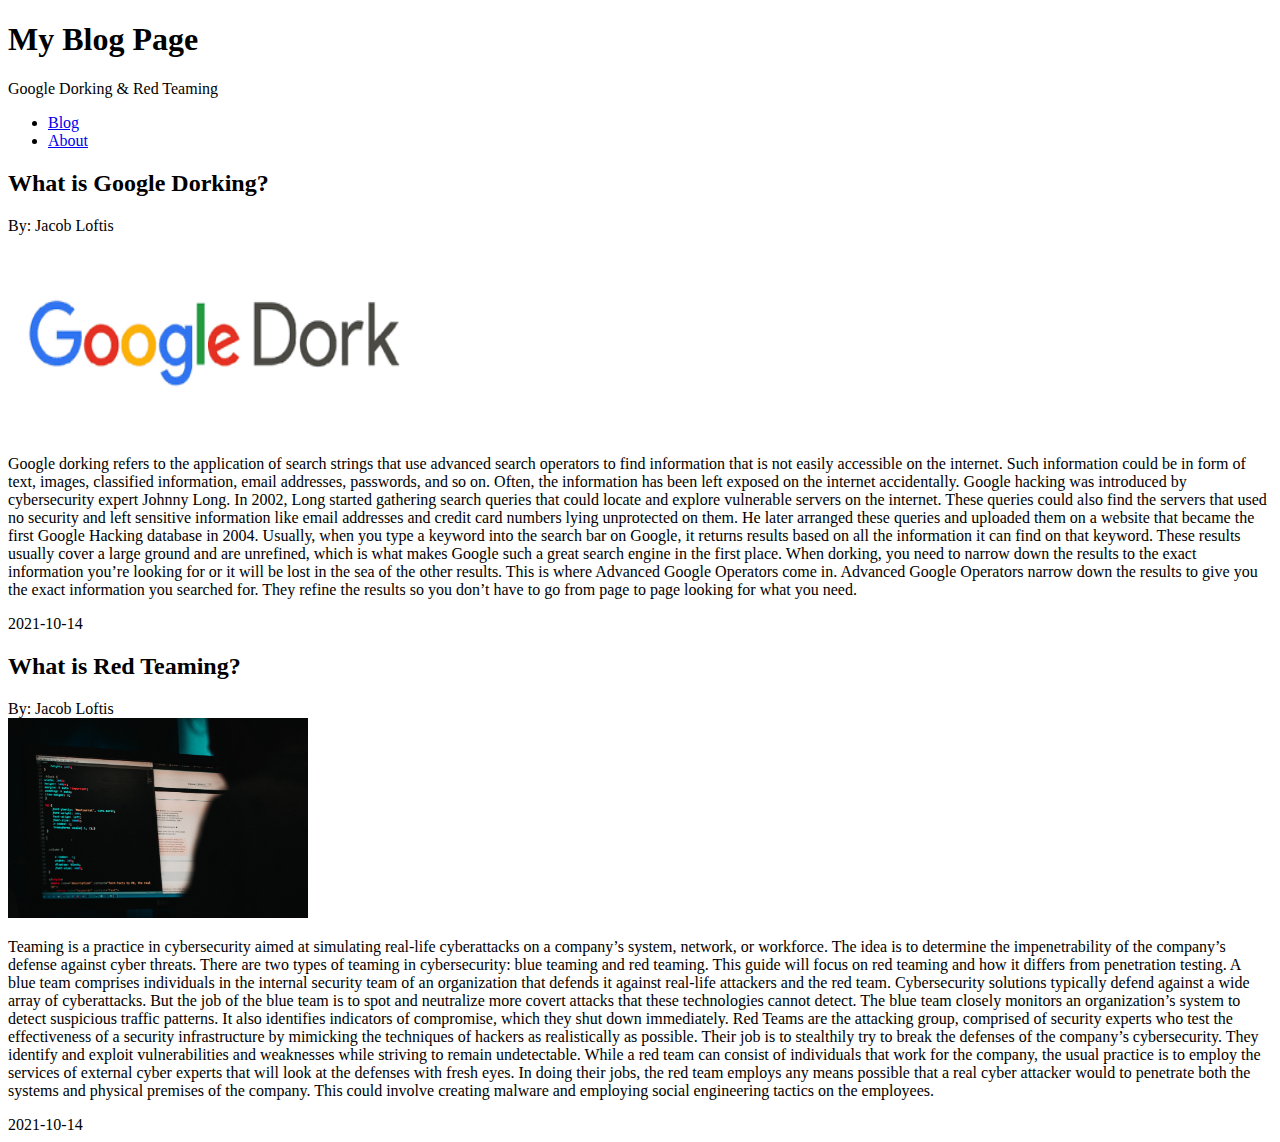
==== index.html @ ed0131a0 "Second commit" ====
<!DOCTYPE html>
<html lang="en">
<head>
    <meta charset="UTF-8">
    <meta http-equiv="X-UA-Compatible" content="IE=edge">
    <meta name="viewport" content="width=device-width, initial-scale=1.0">
    <title>Home</title>
</head>
<body>
    <header>
        <h1>My Blog Page</h1>
        <p>Google Dorking & Red Teaming</p>
    </header>
<nav>
    <ul>
        <li><a href="index.html">Blog</a></li>
        <li><a href="about.html">About</a></li>
    </ul>  
</nav>
    <section>
    <article>
        
        <h2>What is Google Dorking?</h2>
        <author>By: Jacob Loftis</author>
        <br>

        <img src="Google.png" alt="Google" width="400" height="200">
    
        <p>Google dorking refers to the application of search 
        strings that use advanced search operators to find information that 
        is not easily accessible on the internet. Such information could be 
        in form of text, images, classified information, email addresses, 
        passwords, and so on. Often, the information has been left exposed 
        on the internet accidentally.
         Google hacking was introduced by cybersecurity expert Johnny Long.
         In 2002, Long started gathering search queries that could locate and 
        explore vulnerable servers on the internet. These queries could also 
        find the servers that used no security and left sensitive information 
        like email addresses and credit card numbers lying unprotected on them. 
        He later arranged these queries and uploaded them on a website that 
        became the first Google Hacking database in 2004.
        Usually, when you type a keyword into the search bar on Google, 
        it returns results based on all the information it can find on that 
        keyword. These results usually cover a large ground and are unrefined,
        which is what makes Google such a great search engine in the first place.
        When dorking, you need to narrow down the results to the exact 
        information you’re looking for or it will be lost in the sea of 
        the other results. This is where Advanced Google Operators come in.
        Advanced Google Operators narrow down the results to give you the exact 
        information you searched for. They refine the results so you don’t 
        have to go from page to page looking for what you need.
        </p>
        <time>2021-10-14</time>
    
    </article>
   

    <article>
        <h2>What is Red Teaming?</h2>
        <author>By: Jacob Loftis</author>
        <br>

        <div>
            <img src="hacker.jpg" alt="hacker" width="300" height="200">
        </div>
    
                    
        <p>

            Teaming is a practice in cybersecurity aimed at simulating real-life cyberattacks
            on a company’s system, network, or workforce. The idea is to determine the
            impenetrability of the company’s defense against cyber threats. There are two
            types of teaming in cybersecurity: blue teaming and red teaming.
            This guide will focus on red teaming and how it differs from penetration testing.
            A blue team comprises individuals in the internal security team of an organization
            that defends it against real-life attackers and the red team.
            Cybersecurity solutions typically defend against a wide array of cyberattacks.
            But the job of the blue team is to spot and neutralize more covert attacks that
            these technologies cannot detect.
            The blue team closely monitors an organization’s system to detect suspicious
            traffic patterns. It also identifies indicators of compromise, which they
            shut down immediately.
            Red Teams are the attacking group, comprised of security experts who
            test the effectiveness of a security infrastructure by mimicking the
            techniques of hackers as realistically as possible.
            Their job is to stealthily try to break the defenses of the company’s
            cybersecurity. They identify and exploit vulnerabilities and weaknesses
            while striving to remain undetectable. While a red team can consist of
            individuals that work for the company, the usual practice is to employ
            the services of external cyber experts that will look at the defenses
            with fresh eyes.
            In doing their jobs, the red team employs any means possible that
            a real cyber attacker would to penetrate both the systems and
            physical premises of the company. This could involve creating
            malware and employing social engineering tactics on the employees.

        </p>
        <time>2021-10-14</time>
        
    </article>

</section>


</body>
</html>
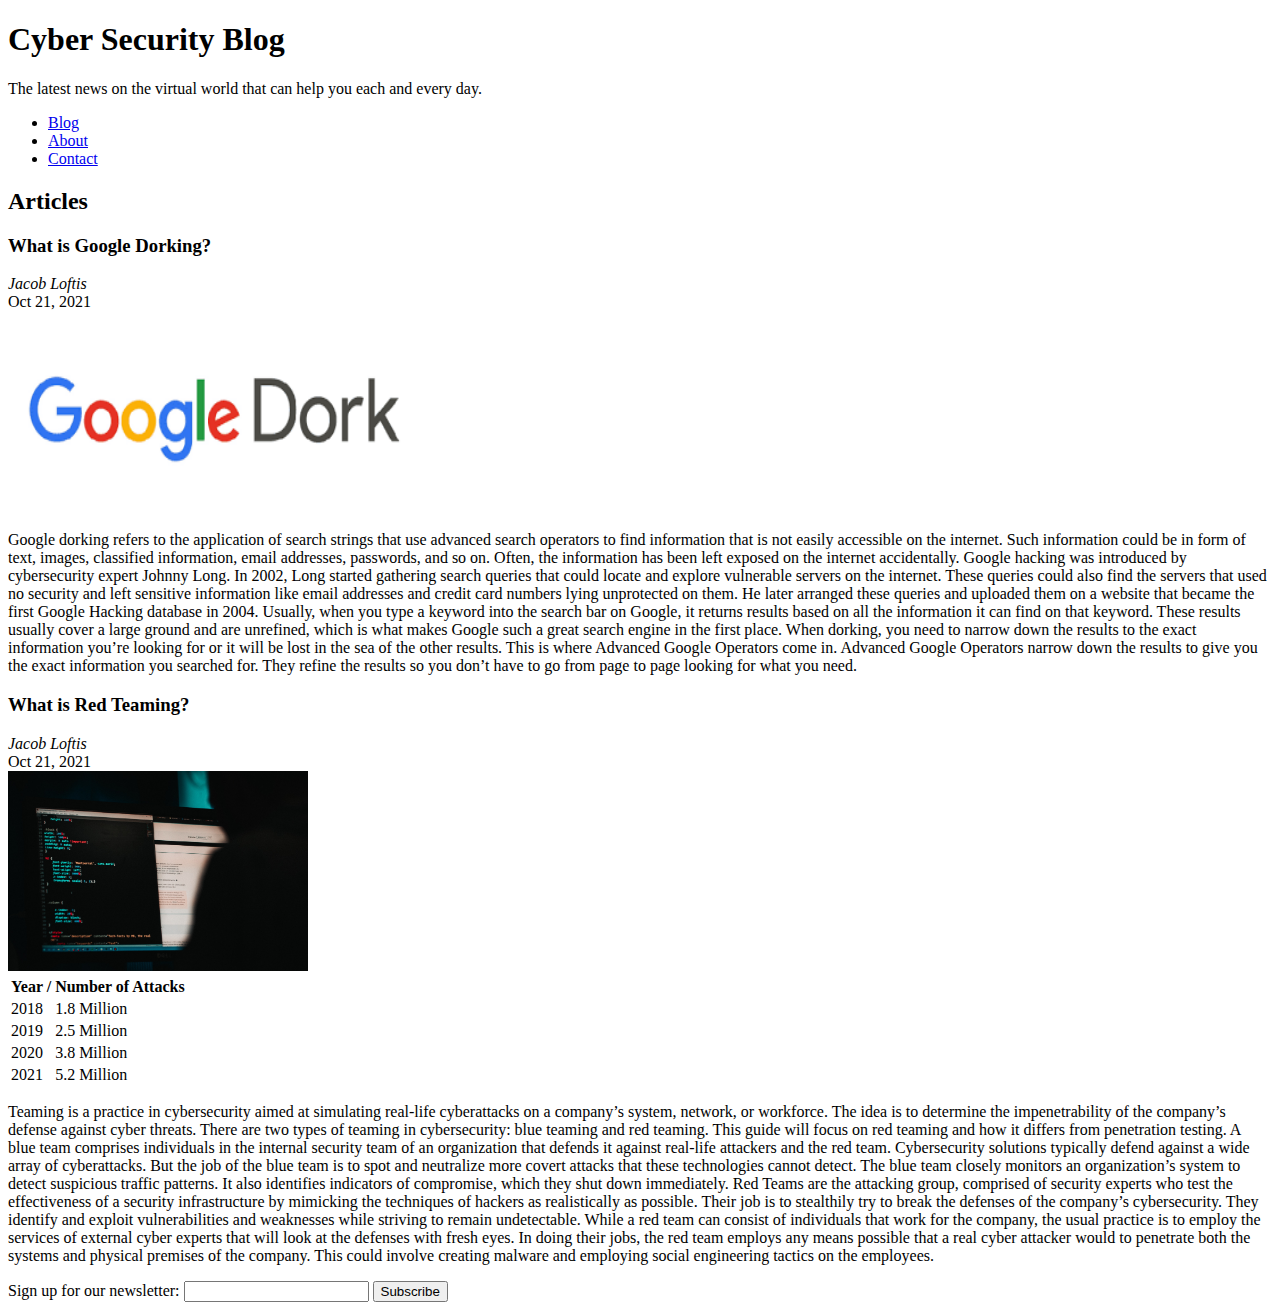
==== commit 234da587: "changes to site" ====
--- a/index.html
+++ b/index.html
@@ -8,65 +8,84 @@
 </head>
 <body>
     <header>
-        <h1>My Blog Page</h1>
-        <p>Google Dorking & Red Teaming</p>
+        <h1>Cyber Security Blog</h1>
+        <p>The latest news on the virtual world that can help you each and every day.</p>
+        <nav>
+         <ul>
+            <li><a href="index.html">Blog</a></li>
+            <li><a href="about.html">About</a></li>
+            <li><a href="contact.html">Contact</a></li>
+         </ul>  
+        </nav>
     </header>
-<nav>
-    <ul>
-        <li><a href="index.html">Blog</a></li>
-        <li><a href="about.html">About</a></li>
-    </ul>  
-</nav>
+    <section id="blog">
+        <h2>Articles</h2>
+        <article class="blog-post"></article>
+            <h3>What is Google Dorking?</h3>
+            <div>
+                <address class="author">Jacob Loftis</address>
+                <time datetime="2021-10-21" title="October 6, 2021">Oct 21, 2021</time>
+            </div>
+            
+            
+            <img src="Google.png" alt="Google" width="400" height="200">
+    
+            <p>Google dorking refers to the application of search 
+            strings that use advanced search operators to find information that 
+            is not easily accessible on the internet. Such information could be 
+            in form of text, images, classified information, email addresses, 
+            passwords, and so on. Often, the information has been left exposed 
+            on the internet accidentally.
+            Google hacking was introduced by cybersecurity expert Johnny Long.
+            In 2002, Long started gathering search queries that could locate and 
+            explore vulnerable servers on the internet. These queries could also 
+            find the servers that used no security and left sensitive information 
+            like email addresses and credit card numbers lying unprotected on them. 
+            He later arranged these queries and uploaded them on a website that 
+            became the first Google Hacking database in 2004.
+            Usually, when you type a keyword into the search bar on Google, 
+            it returns results based on all the information it can find on that 
+            keyword. These results usually cover a large ground and are unrefined,
+            which is what makes Google such a great search engine in the first place.
+            When dorking, you need to narrow down the results to the exact 
+            information you’re looking for or it will be lost in the sea of 
+            the other results. This is where Advanced Google Operators come in.
+            Advanced Google Operators narrow down the results to give you the exact 
+            information you searched for. They refine the results so you don’t 
+            have to go from page to page looking for what you need. </p>
+    </section>
+
     <section>
-    <article>
-        
-        <h2>What is Google Dorking?</h2>
-        <author>By: Jacob Loftis</author>
-        <br>
-
-        <img src="Google.png" alt="Google" width="400" height="200">
-    
-        <p>Google dorking refers to the application of search 
-        strings that use advanced search operators to find information that 
-        is not easily accessible on the internet. Such information could be 
-        in form of text, images, classified information, email addresses, 
-        passwords, and so on. Often, the information has been left exposed 
-        on the internet accidentally.
-         Google hacking was introduced by cybersecurity expert Johnny Long.
-         In 2002, Long started gathering search queries that could locate and 
-        explore vulnerable servers on the internet. These queries could also 
-        find the servers that used no security and left sensitive information 
-        like email addresses and credit card numbers lying unprotected on them. 
-        He later arranged these queries and uploaded them on a website that 
-        became the first Google Hacking database in 2004.
-        Usually, when you type a keyword into the search bar on Google, 
-        it returns results based on all the information it can find on that 
-        keyword. These results usually cover a large ground and are unrefined,
-        which is what makes Google such a great search engine in the first place.
-        When dorking, you need to narrow down the results to the exact 
-        information you’re looking for or it will be lost in the sea of 
-        the other results. This is where Advanced Google Operators come in.
-        Advanced Google Operators narrow down the results to give you the exact 
-        information you searched for. They refine the results so you don’t 
-        have to go from page to page looking for what you need.
-        </p>
-        <time>2021-10-14</time>
-    
-    </article>
-   
-
-    <article>
-        <h2>What is Red Teaming?</h2>
-        <author>By: Jacob Loftis</author>
-        <br>
-
-        <div>
-            <img src="hacker.jpg" alt="hacker" width="300" height="200">
-        </div>
-    
-                    
+        <article class="second blog post"></article>
+        <h3>What is Red Teaming?</h3>
+            <div>
+                <address class="author">Jacob Loftis</address>
+                <time datetime="2021-10-21" title="October 6, 2021">Oct 21, 2021</time>
+            </div>
+        <img src="hacker.jpg" alt="hacker" width="300" height="200">
+        <table>
+            <tr>
+                <th>Year /</th>
+                <th>Number of Attacks</th>
+            </tr>
+            <tr>
+                <td>2018</td>
+                <td>1.8 Million</td>
+            </tr>
+            <tr>
+                <td>2019</td>
+                <td>2.5 Million</td>
+            </tr>
+            <tr>
+                <td>2020</td>
+                <td>3.8 Million</td>
+            </tr>
+            <tr>
+                <td>2021</td>
+                <td>5.2 Million</td>
+            </tr>
+       </table>    
         <p>
-
             Teaming is a practice in cybersecurity aimed at simulating real-life cyberattacks
             on a company’s system, network, or workforce. The idea is to determine the
             impenetrability of the company’s defense against cyber threats. There are two
@@ -93,14 +112,15 @@
             a real cyber attacker would to penetrate both the systems and
             physical premises of the company. This could involve creating
             malware and employing social engineering tactics on the employees.
-
         </p>
-        <time>2021-10-14</time>
-        
-    </article>
-
-</section>
-
-
+    </section>
+    <section class="table">
+         <form>
+             <label>Sign up for our newsletter:
+                 <input type="text">
+                </label>
+                <button>Subscribe</button>
+            </form>
+    </section>
 </body>
 </html>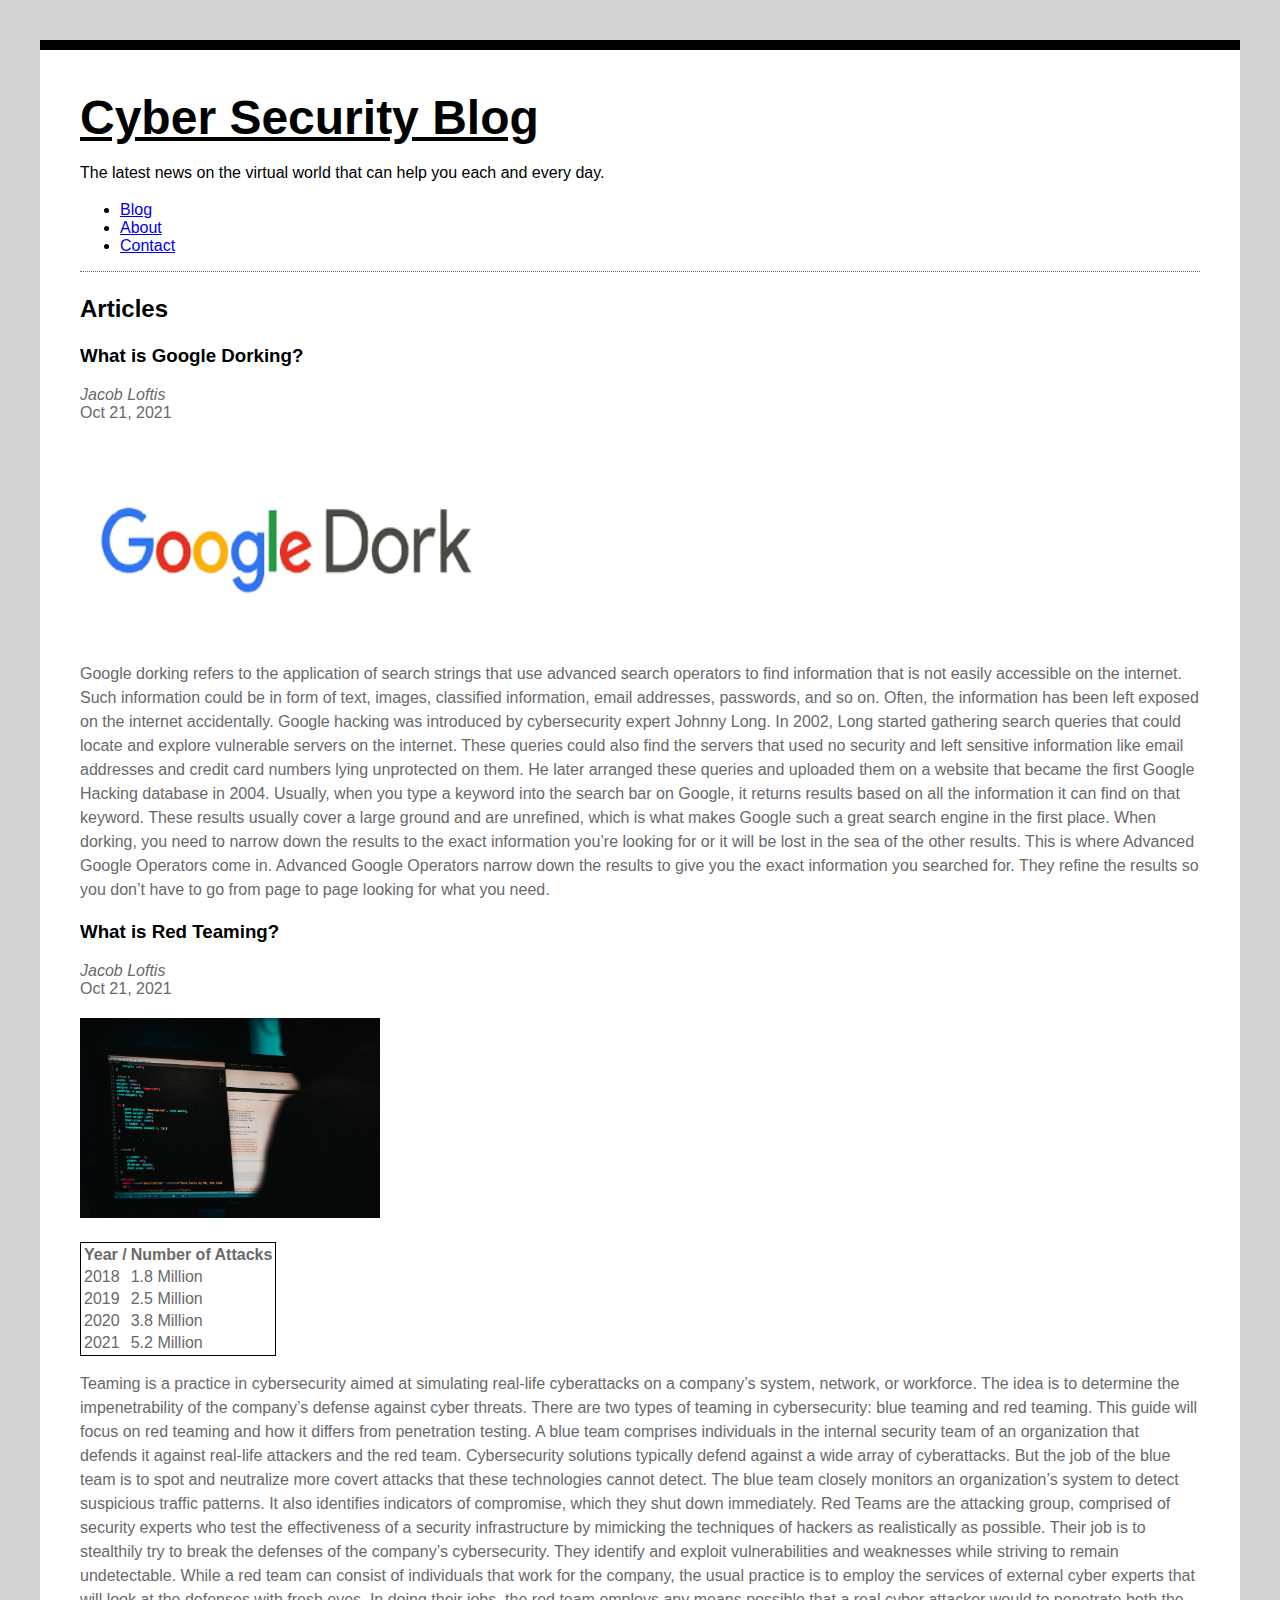
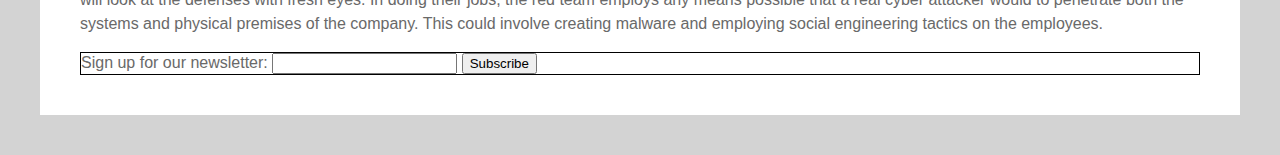
==== commit f82ef8a3: "css updates" ====
--- a/index.html
+++ b/index.html
@@ -5,9 +5,10 @@
     <meta http-equiv="X-UA-Compatible" content="IE=edge">
     <meta name="viewport" content="width=device-width, initial-scale=1.0">
     <title>Home</title>
+    <link rel="stylesheet" href="style.css">
 </head>
 <body>
-    <header>
+    <header id="mytitle">
         <h1>Cyber Security Blog</h1>
         <p>The latest news on the virtual world that can help you each and every day.</p>
         <nav>
@@ -28,9 +29,9 @@
             </div>
             
             
-            <img src="Google.png" alt="Google" width="400" height="200">
+            <img class="google" src="Google.png" alt="Google" width="400" height="200">
     
-            <p>Google dorking refers to the application of search 
+            <p class="firstp">Google dorking refers to the application of search 
             strings that use advanced search operators to find information that 
             is not easily accessible on the internet. Such information could be 
             in form of text, images, classified information, email addresses, 
@@ -62,8 +63,8 @@
                 <address class="author">Jacob Loftis</address>
                 <time datetime="2021-10-21" title="October 6, 2021">Oct 21, 2021</time>
             </div>
-        <img src="hacker.jpg" alt="hacker" width="300" height="200">
-        <table>
+        <img class="hacker" src="hacker.jpg" alt="hacker" width="300" height="200">
+        <table class="mytable">
             <tr>
                 <th>Year /</th>
                 <th>Number of Attacks</th>
@@ -114,7 +115,7 @@
             malware and employing social engineering tactics on the employees.
         </p>
     </section>
-    <section class="table">
+    <section >
          <form>
              <label>Sign up for our newsletter:
                  <input type="text">
--- a/style.css
+++ b/style.css
@@ -0,0 +1,69 @@
+html{
+    background:lightgrey;
+}
+
+body{
+    font-family: 'Lucida Sans', 'Lucida Sans Regular', 'Lucida Grande', 'Lucida Sans Unicode', Geneva, Verdana, sans-serif;
+    margin: 40px;
+    padding: 40px;
+    color:dimgray;
+    border-top: 10px solid black;
+    background: white;
+}
+
+h1{
+    font-size: 3em;
+    margin: 0;
+    text-decoration: underline;
+}
+
+h2{
+    color: black;
+    line-height: 1.4em;
+}
+
+h3{
+    color: black;
+}
+
+p {
+    line-height: 1.5em;
+}
+
+#blog {
+    border-top: 1px dotted;
+}
+
+.hacker {
+    margin-top: 20px;
+}
+
+.google {
+    margin-top: 20px;
+}
+
+.mytable{
+    border: 1px solid black;
+    margin-top: 20px;
+}
+
+form{
+    border: 1px solid black;
+}
+#mytitle{
+    color: rgb(0, 0, 0);
+}
+
+#about{
+    color: black;
+}
+
+#contact{
+    color: black;
+}
+
+.table{
+    color: red;
+    margin: 20px;
+    padding: 10px;
+}
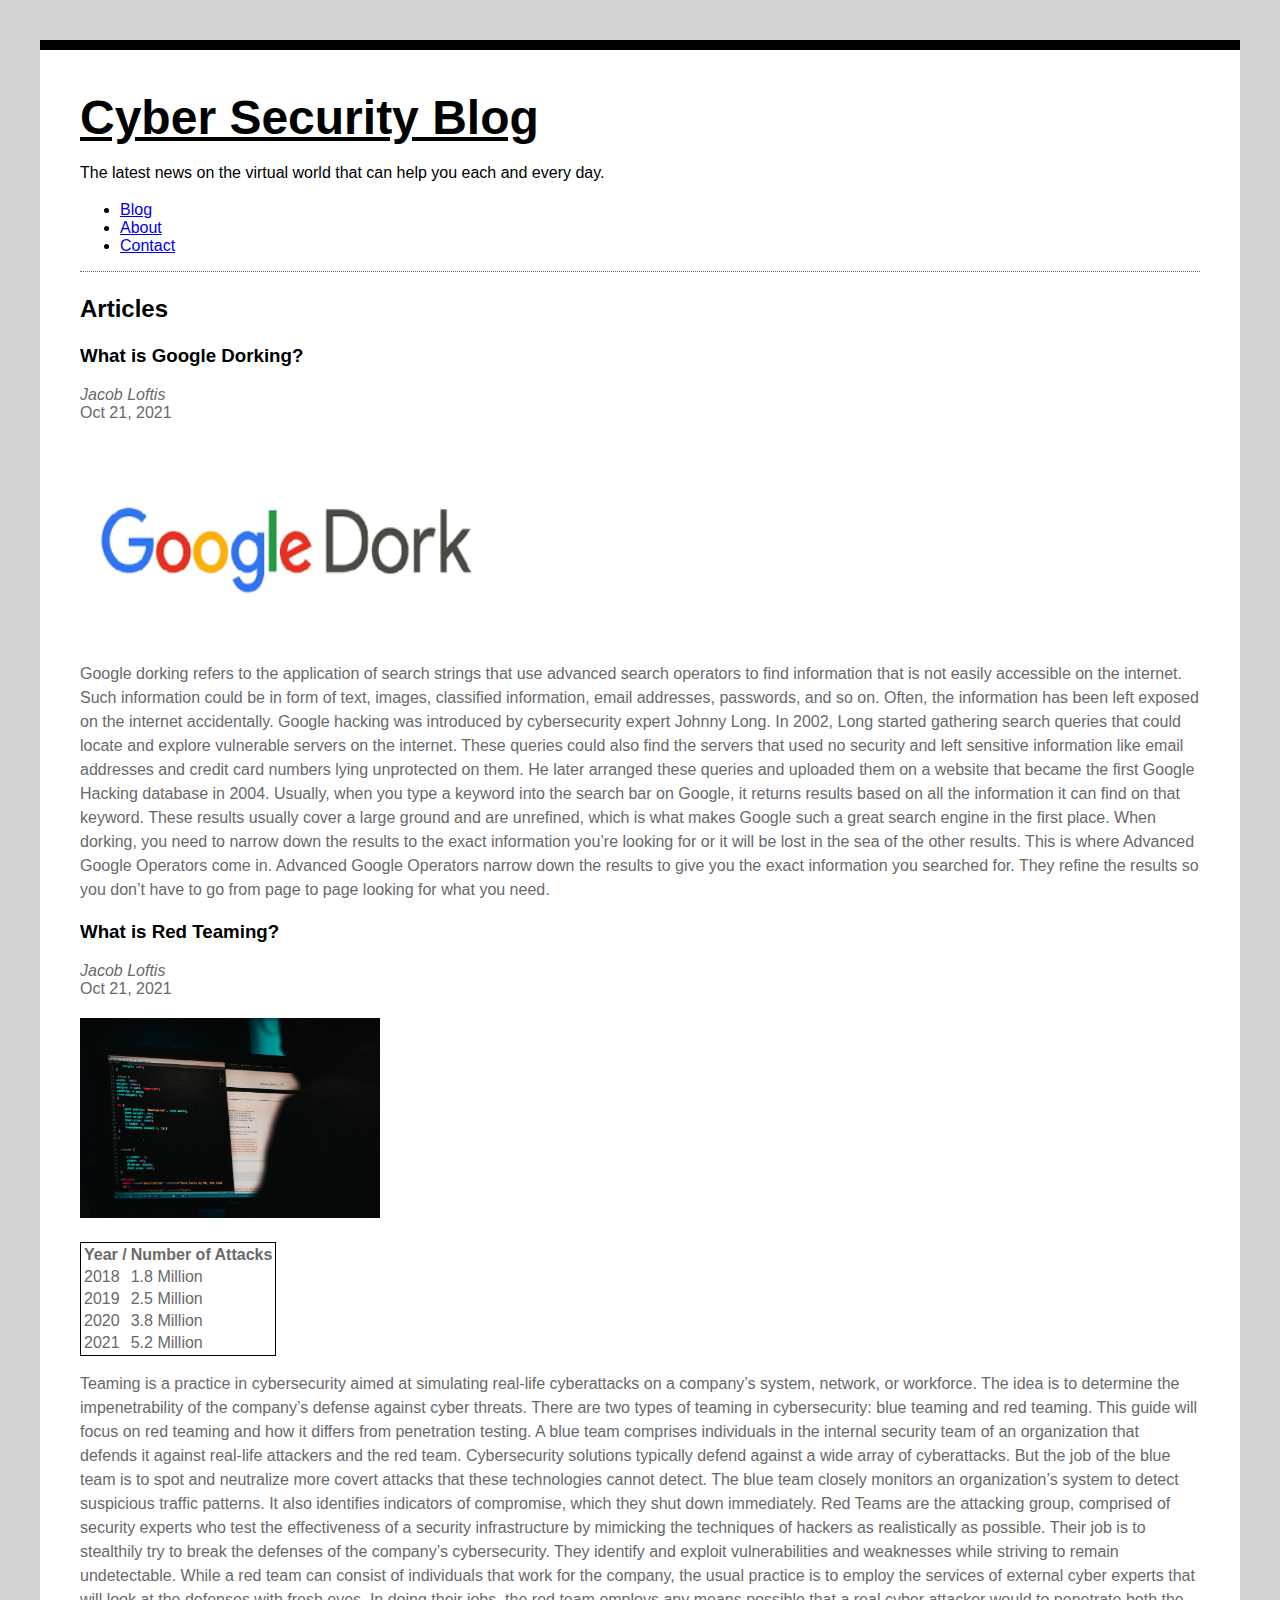
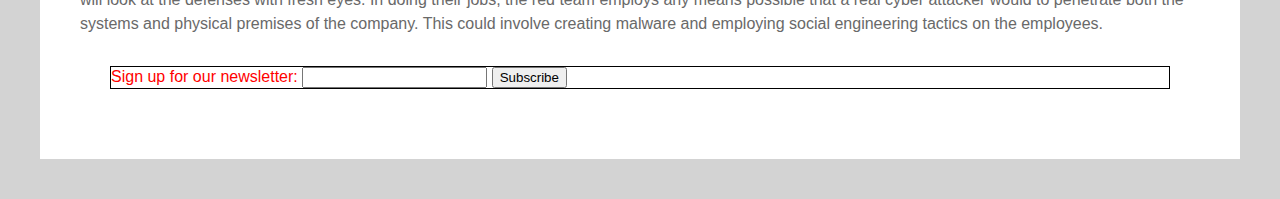
==== commit 78626ad1: "css updates part 2" ====
--- a/index.html
+++ b/index.html
@@ -115,7 +115,7 @@
             malware and employing social engineering tactics on the employees.
         </p>
     </section>
-    <section >
+    <section class="signup">
          <form>
              <label>Sign up for our newsletter:
                  <input type="text">
--- a/style.css
+++ b/style.css
@@ -62,7 +62,7 @@
     color: black;
 }
 
-.table{
+.signup{
     color: red;
     margin: 20px;
     padding: 10px;
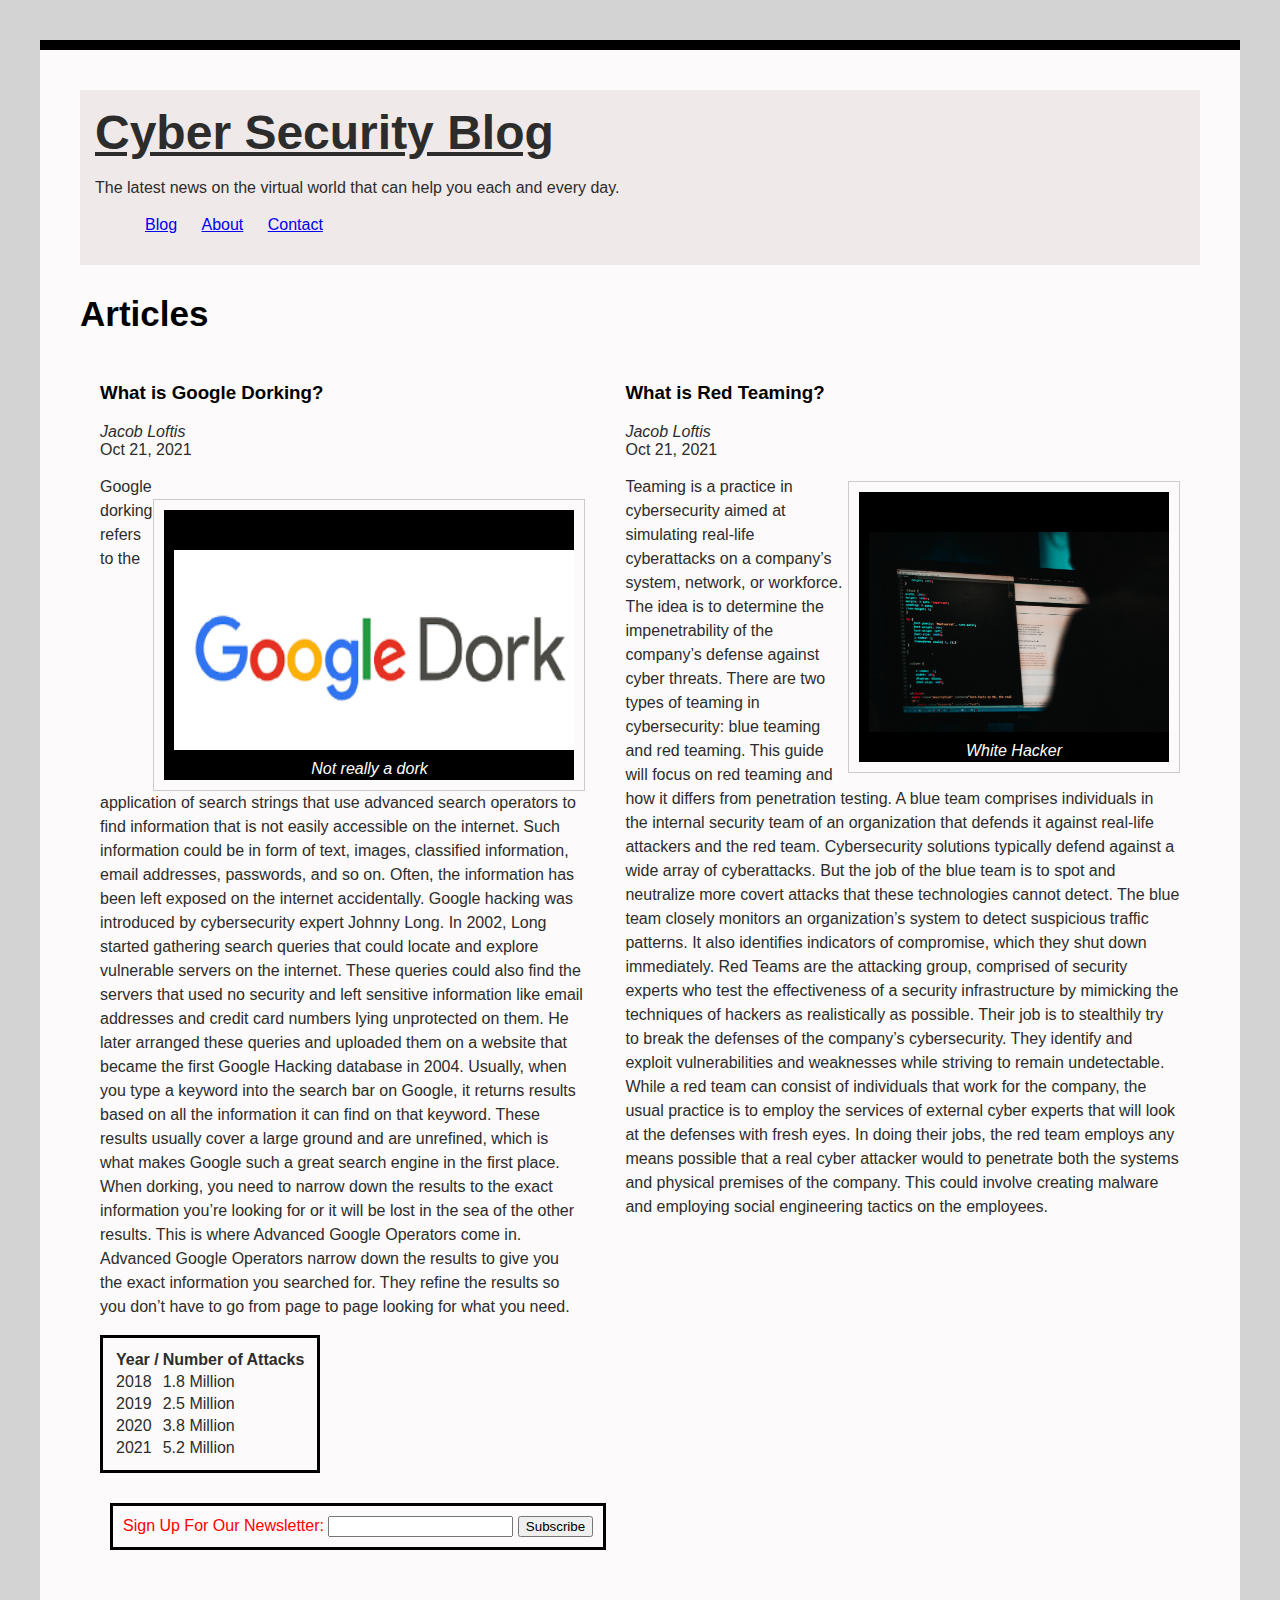
==== commit c26d2eff: "updates to css" ====
--- a/index.html
+++ b/index.html
@@ -7,30 +7,34 @@
     <title>Home</title>
     <link rel="stylesheet" href="style.css">
 </head>
+
 <body>
     <header id="mytitle">
         <h1>Cyber Security Blog</h1>
-        <p>The latest news on the virtual world that can help you each and every day.</p>
-        <nav>
-         <ul>
-            <li><a href="index.html">Blog</a></li>
-            <li><a href="about.html">About</a></li>
-            <li><a href="contact.html">Contact</a></li>
-         </ul>  
-        </nav>
+    
+            <p>The latest news on the virtual world that can help you each and every day.</p>
+            <nav id="nav">
+                <ul>
+                    <li><a href="index.html">Blog</a></li>
+                    <li><a href="about.html">About</a></li>
+                    <li><a href="contact.html">Contact</a></li>
+                </ul>  
+            </nav>
     </header>
-    <section id="blog">
-        <h2>Articles</h2>
-        <article class="blog-post"></article>
+
+    <h2>Articles</h2>
+    <section>
+        <article>
             <h3>What is Google Dorking?</h3>
             <div>
                 <address class="author">Jacob Loftis</address>
                 <time datetime="2021-10-21" title="October 6, 2021">Oct 21, 2021</time>
+                <figure>
+                    <img class="google" src="Google.png" alt="Google" width="400" height="200">
+                    <figcaption>Not really a dork</figcaption>
+                </figure>
             </div>
-            
-            
-            <img class="google" src="Google.png" alt="Google" width="400" height="200">
-    
+                
             <p class="firstp">Google dorking refers to the application of search 
             strings that use advanced search operators to find information that 
             is not easily accessible on the internet. Such information could be 
@@ -54,39 +58,20 @@
             Advanced Google Operators narrow down the results to give you the exact 
             information you searched for. They refine the results so you don’t 
             have to go from page to page looking for what you need. </p>
-    </section>
+        </article>
 
-    <section>
-        <article class="second blog post"></article>
-        <h3>What is Red Teaming?</h3>
+        <article>
+            <h3>What is Red Teaming?</h3>
             <div>
                 <address class="author">Jacob Loftis</address>
                 <time datetime="2021-10-21" title="October 6, 2021">Oct 21, 2021</time>
+                <figure>
+                    <img class="hacker" src="hacker.jpg" alt="hacker" width="300" height="200">
+                    <figcaption>White Hacker</figcaption>
+                </figure>
             </div>
-        <img class="hacker" src="hacker.jpg" alt="hacker" width="300" height="200">
-        <table class="mytable">
-            <tr>
-                <th>Year /</th>
-                <th>Number of Attacks</th>
-            </tr>
-            <tr>
-                <td>2018</td>
-                <td>1.8 Million</td>
-            </tr>
-            <tr>
-                <td>2019</td>
-                <td>2.5 Million</td>
-            </tr>
-            <tr>
-                <td>2020</td>
-                <td>3.8 Million</td>
-            </tr>
-            <tr>
-                <td>2021</td>
-                <td>5.2 Million</td>
-            </tr>
-       </table>    
-        <p>
+            
+            <p>
             Teaming is a practice in cybersecurity aimed at simulating real-life cyberattacks
             on a company’s system, network, or workforce. The idea is to determine the
             impenetrability of the company’s defense against cyber threats. There are two
@@ -113,11 +98,36 @@
             a real cyber attacker would to penetrate both the systems and
             physical premises of the company. This could involve creating
             malware and employing social engineering tactics on the employees.
-        </p>
+            </p>
+        </article>
+    </section>
+    <section>
+        <table class="mytable">
+            <tr>
+                <th>Year /</th>
+                <th>Number of Attacks</th>
+            </tr>
+            <tr>
+                <td>2018</td>
+                <td>1.8 Million</td>
+            </tr>
+            <tr>
+                <td>2019</td>
+                <td>2.5 Million</td>
+            </tr>
+            <tr>
+                <td>2020</td>
+                <td>3.8 Million</td>
+            </tr>
+            <tr>
+                <td>2021</td>
+                <td>5.2 Million</td>
+            </tr>
+       </table>    
     </section>
     <section class="signup">
          <form>
-             <label>Sign up for our newsletter:
+             <label>Sign Up For Our Newsletter:
                  <input type="text">
                 </label>
                 <button>Subscribe</button>
--- a/style.css
+++ b/style.css
@@ -6,9 +6,32 @@
     font-family: 'Lucida Sans', 'Lucida Sans Regular', 'Lucida Grande', 'Lucida Sans Unicode', Geneva, Verdana, sans-serif;
     margin: 40px;
     padding: 40px;
-    color:dimgray;
+    color:rgb(44, 44, 44);
     border-top: 10px solid black;
-    background: white;
+    background: rgb(252, 250, 250);
+}
+
+header{
+    position: -webkit-sticky;
+    position: stick;
+    top: 0;
+    background: rgb(240, 233, 233);
+    padding: 15px;
+}
+
+section{
+    display: flex;
+    margin-top: -20px;
+}
+
+article{
+    padding: 20px;
+    margin: 0px;
+}
+
+#nav{
+    list-style-type: none;
+    border-color: olive;
 }
 
 h1{
@@ -19,7 +42,7 @@
 
 h2{
     color: black;
-    line-height: 1.4em;
+    font-size: 35px;
 }
 
 h3{
@@ -30,28 +53,56 @@
     line-height: 1.5em;
 }
 
+li{
+    display: inline;
+    padding:10px;
+}
+    
+
 #blog {
     border-top: 1px dotted;
 }
 
 .hacker {
-    margin-top: 20px;
+    float: right;
+    padding-left: 10px;
+    padding-bottom: 10px;
+    margin-top: 40px;
 }
 
 .google {
-    margin-top: 20px;
+    float: right;
+    padding-left: 10px;
+    padding-bottom: 10px;
+    margin-top: 40px;
 }
 
+figure{
+    border: 1px #cccccc solid;
+    padding: 10px;
+    margin: auto;
+    margin-top: 40px;
+    float:right;
+}
+
+figcaption {
+    background-color: black;
+    color: white;
+    font-style: italic;
+    padding: 2px;
+    text-align: center;
+}
+
+
 .mytable{
-    border: 1px solid black;
-    margin-top: 20px;
+    border: 3px solid black;
+    margin-left: 20px;
+    padding:10px;
 }
 
 form{
-    border: 1px solid black;
-}
-#mytitle{
-    color: rgb(0, 0, 0);
+    border: 3px solid black;
+    padding: 10px;
 }
 
 #about{
